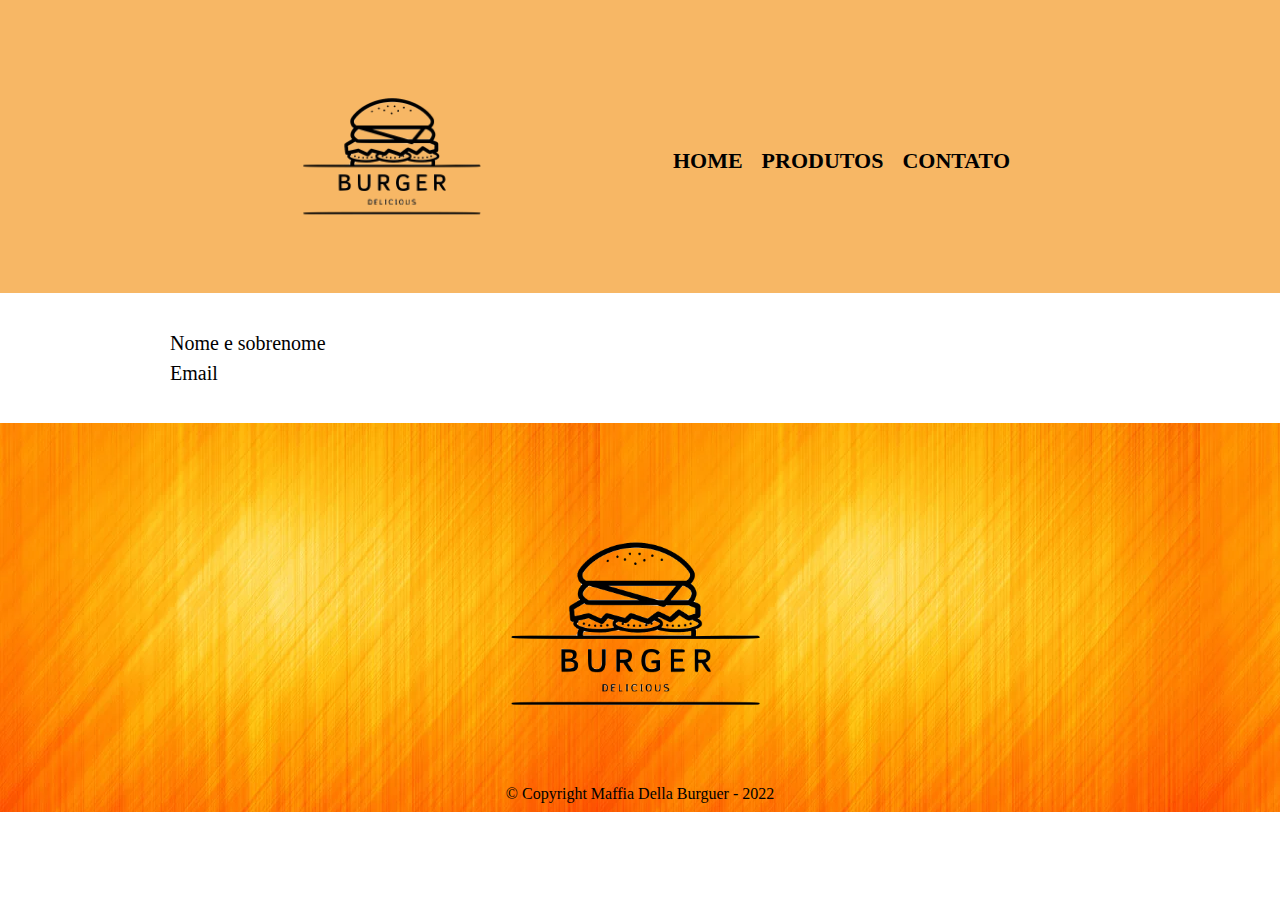
==== contato.html @ e37685d9 "okok" ====
<!DOCTYPE html>
<html>
    <head>
        <meta charset="UTF-8">
        <title>Contato - Mafia Della Burguer</title>
        
        <link rel="stylesheet" href="reset.css">
        <link rel="stylesheet" href="style.css">
    </head>
    <body>
        <header>
            <div class="caixa">
            <h1><img src="hamburgueria.png" class="logo"></h1>
            
                <nav>
                    <ul>
                        <li><a href="index.html">Home</a></li>
                        <li><a href="produtos.html">Produtos</a></li>
                        <li><a href="contato.html">Contato</a></li>
                    </ul>
                </nav>
            </div>
        </header>

        <main>
            <form>
                <label for="nomeesobrenome">Nome e sobrenome</label>
                <imput type="text" id="nomeesobrenome">

                <label for="email">Email</label>
                <imput type="text" id="email">
            </form>  
        </main>

        <footer>
            <img src="hamburgueria.png" class="rodapé">
            <p class="Copyright">&copy; Copyright Maffia Della Burguer - 2022</p>
      </footer>
 
    </body>
 </html>
---- style.css ----
.logo {
    width: 250px;
    height: 250px;
}

header {
    background: #f7b765;
    padding: 20px 0;
}

.caixa {
    position: relative;
    width: 740px;
    margin: 0 auto;
}

nav {
    position: absolute;
    top: 130px;
    right: 0;

}

nav li {
    display: inline;
    margin: 0 0 0 15px;
}

 nav a {
    text-transform: uppercase;
    color: black;
    font-weight: bold;
    font-size: 22px;
    text-decoration: none;    
 }

nav a:hover {
    color: rgb(255, 136, 0);
    text-decoration: underline;
}

 .produtos {
    width: 940px;
    margin: 0 auto;
    padding: 50px 0;
 }

 .produtos li {
    display: inline-block;
    text-align: center;
    width: 30%;
    vertical-align: top;
    margin: 0 1.5%;
    padding: 30px 20px;
    box-sizing: border-box;
    border: 2px solid black;
    border-radius: 10px;
 }

 .produtos li:hover {
    border-color: rgb(255, 136, 0);
 }

.produtos li:active {
    border-color: rgb(9, 160, 9);
}

.produtos li:hover h2 {
    font-size: 34px;
}

 .produtos h2 {
    font-size: 30px;
    font-weight: bold;

 }

 .produto-descriçao {
    font-size: 18px;
}

 .produto-preço {
    font-size: 22px;
    font-weight: bold;
    margin-top: 10px;
 }



 .imagem {
    width: 250px;
 }

footer {
    text-align: center;
    background: url(rodapé.jpg);
    padding: 10px 0;
 }

 .rodapé {
    width: 350px;
    height: 350px;
 }

main {
    width: 940px;
    margin: 0 auto;
}

form {
    margin: 40px 0;
}

form label {
    display:block;
    font-size: 20px;
    margin: 0 0 10px;
}

form input {
    display: block;
    margin: 0 0 20px;
    padding: 10px 25px;
    width: 50px;
}
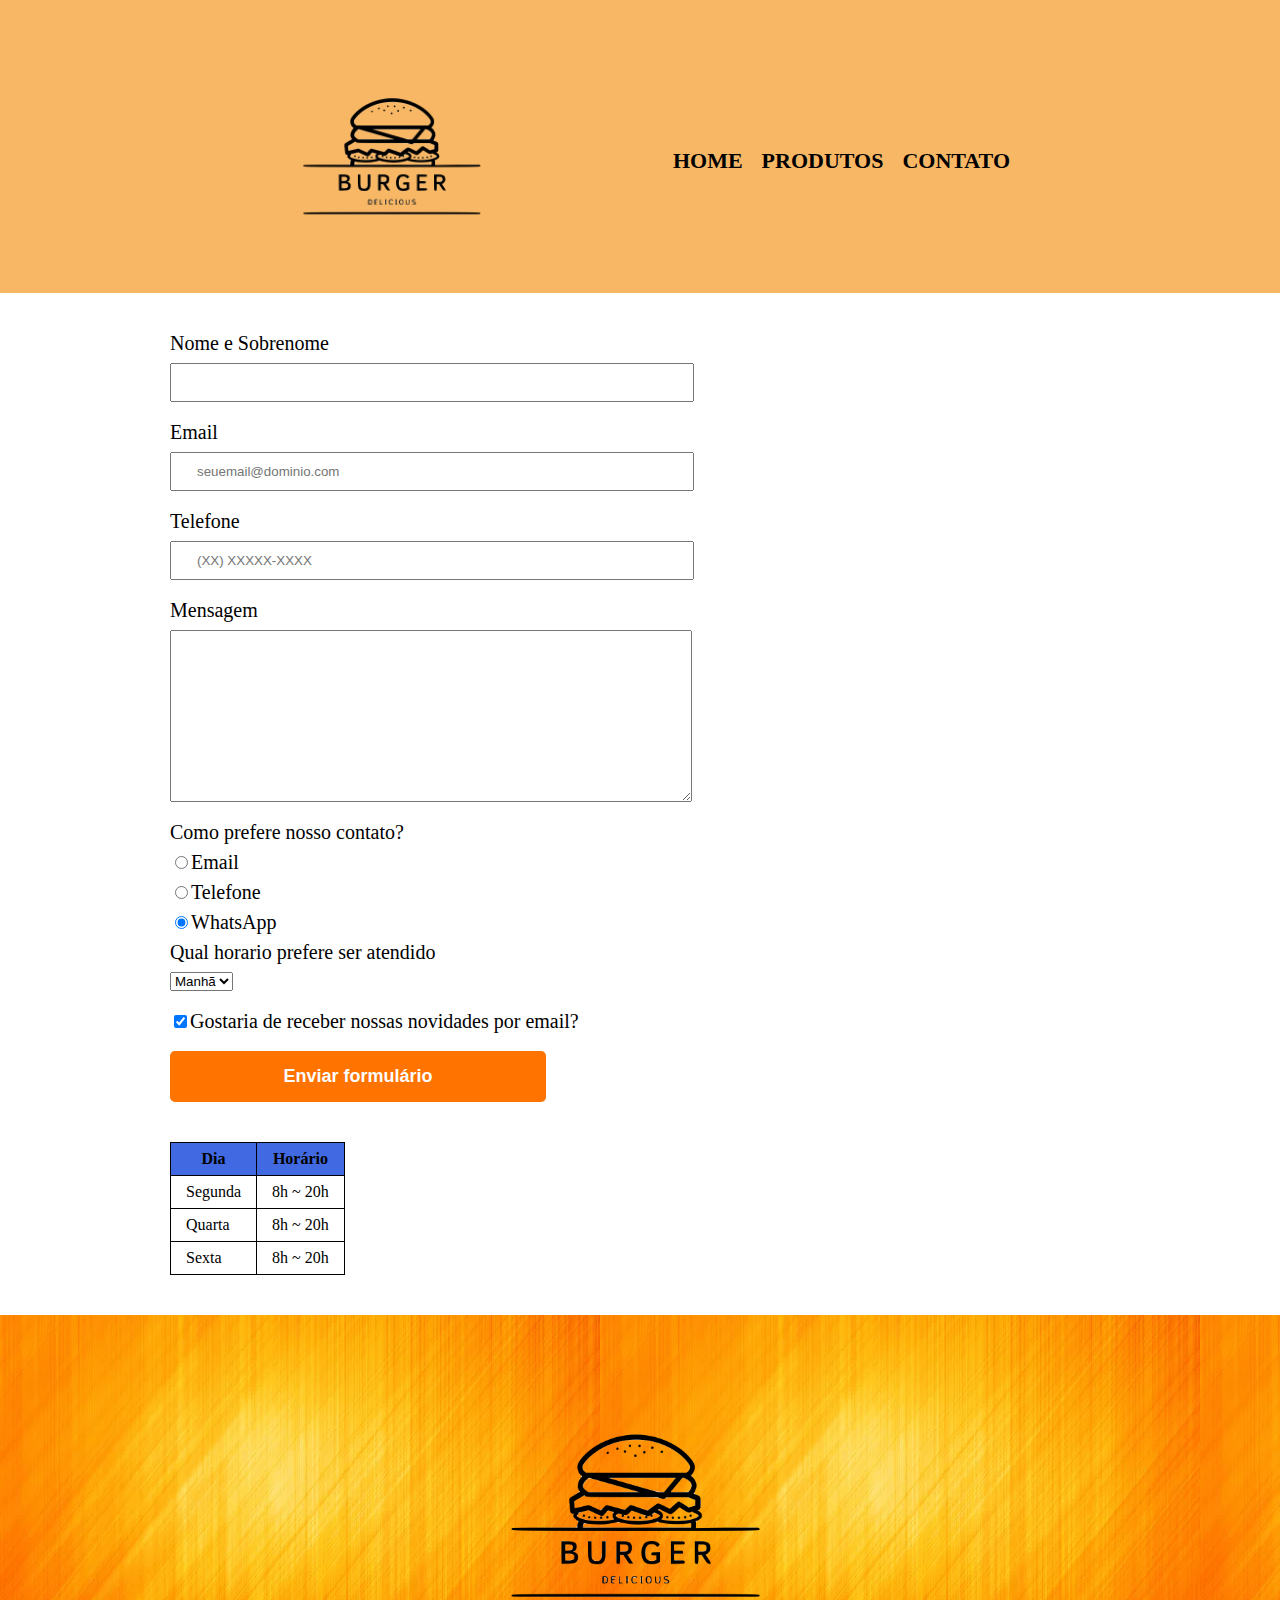
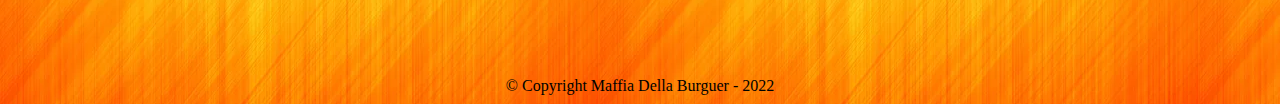
==== commit 9ecf375c: "Atualização 22" ====
--- a/contato.html
+++ b/contato.html
@@ -22,14 +22,68 @@
             </div>
         </header>
 
-        <main>
+        <main class="contatomain">
             <form>
-                <label for="nomeesobrenome">Nome e sobrenome</label>
-                <imput type="text" id="nomeesobrenome">
+                <label for="nomesobrenome">Nome e Sobrenome</label> 
+                <input type="text" id="nomesobrenome" class="input-padrao" required>
 
                 <label for="email">Email</label>
-                <imput type="text" id="email">
-            </form>  
+                <input type="email" id="email" class="input-padrao" required placeholder="seuemail@dominio.com"> 
+
+                <label for="telefone">Telefone</label>
+                <input type="tel" id="telefone" class="input-padrao" required placeholder="(XX) XXXXX-XXXX">
+
+                <label for="mensagem">Mensagem</label>
+                <textarea cols="70" rows="10" id="mensagem" class="input-padrao" required></textarea>
+                
+                <fieldset>
+                    <legend>Como prefere nosso contato?</legend>
+
+                    <label for="radio-email"><input type="radio"  name="contato" value="email" id="radio-email">Email</label>
+                    
+
+                    <label for="radio-telefone"><input type="radio" name="contato" value="telefone" id="radio-telefone">Telefone</label>
+                    
+
+                    <label for="radio-whatsapp"><input type="radio" name="contato" value="whatsapp" id="radio-whatsapp" checked>WhatsApp</label>
+                </fieldset>
+
+                <fieldset>
+                    <legend>Qual horario prefere ser atendido</legend>
+                    <select>
+                        <option>Manhã</option>
+                        <option>Tarde</option>
+                        <option>Noite</option>
+                    </select>
+                </fieldset>
+
+                <label class="checkbox"><input type="checkbox" checked>Gostaria de receber nossas novidades por email?</label>
+
+                <input type="submit" value="Enviar formulário" class="enviar">
+            </form>
+
+            <table>
+                <thead>
+                    <tr>
+                        <th>Dia</th>
+                        <th>Horário</th>
+                    </tr>
+                </thead>
+                <tbody>
+                    <tr>
+                        <td>Segunda</td>
+                        <td>8h ~ 20h</td>
+                    </tr>
+                    <tr>
+                        <td>Quarta</td>
+                        <td>8h ~ 20h</td>
+                    </tr>
+                    <tr>
+                        <td>Sexta</td>
+                        <td>8h ~ 20h</td>
+                    </tr>
+                </tbody>
+            </table>
         </main>
 
         <footer>
--- a/style.css
+++ b/style.css
@@ -102,24 +102,71 @@
     height: 350px;
  }
 
+ /*formulário/ CONTATO*/
+
 main {
-    width: 940px;
-    margin: 0 auto;
+  
+}
+
+.contatomain {
+  width: 940px;
+  margin: 0 auto;
 }
 
 form {
-    margin: 40px 0;
+  margin: 40px 0;
 }
 
-form label {
-    display:block;
-    font-size: 20px;
-    margin: 0 0 10px;
+form label, form legend {
+  display: block;
+  font-size: 20px;
+  margin: 0 0 10px;
 }
 
-form input {
-    display: block;
-    margin: 0 0 20px;
-    padding: 10px 25px;
-    width: 50px;
+.input-padrao {
+  display: block;
+  margin: 0 0 20px;
+  padding: 10px 25px;
+  width: 50%;
 }
+
+.checkbox {
+  margin: 20px 0;
+}
+
+.enviar {
+  width: 40%;
+  padding: 15px 0;
+  background: rgb(255, 115, 0);
+  color: rgb(252, 252, 252);
+  font-weight: bold;
+  font-size: 18px;
+  border: none;
+  border-radius: 5px;
+  transition: 2s ease-in-out;
+  cursor: pointer;
+}
+
+.enviar:hover {
+  background: rgb(1, 163, 1);
+  transform: rotate(360deg) scale(1.2);
+}
+
+/*Tabela de horario*/
+
+table {
+  margin: 20px 0 40px;
+}
+
+thead {
+  background: royalblue;
+  color: black;
+  font-weight: bold;
+}
+
+td, th {
+  border: 1px solid #000000;
+  padding: 8px 15px;
+}
+
+ /* Css da pagina inicial */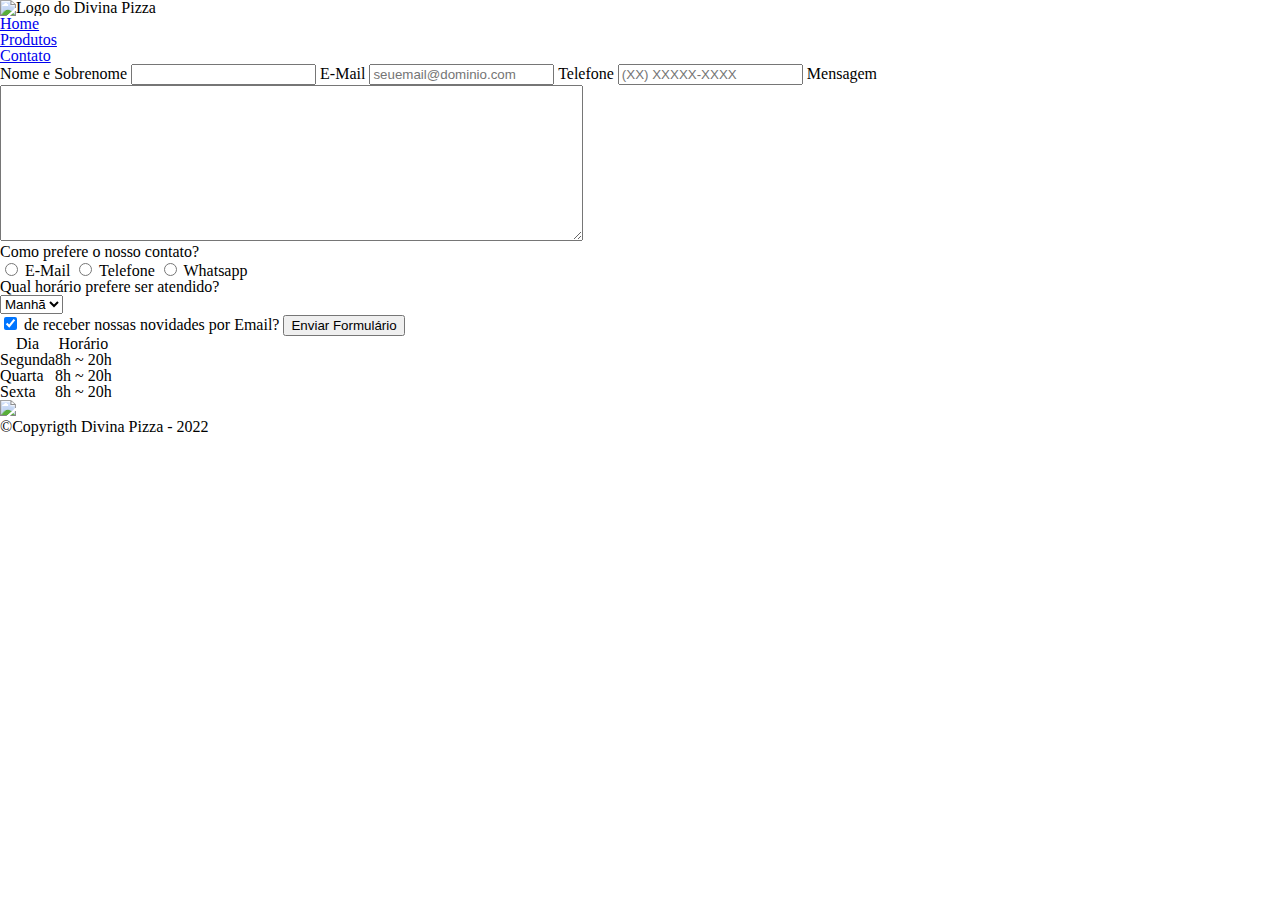
==== commit b88efbb9: "Update contato.html" ====
--- a/contato.html
+++ b/contato.html
@@ -3,97 +3,91 @@
     <head>
         <meta charset="UTF-8">
         <title>Contato - Mafia Della Burguer</title>
-        
+
         <link rel="stylesheet" href="reset.css">
-        <link rel="stylesheet" href="style.css">
+        <link rel="stylesheet" href="produtos.css">
     </head>
+    
     <body>
         <header>
             <div class="caixa">
-            <h1><img src="hamburgueria.png" class="logo"></h1>
-            
+            <h1><img src="logo.png" id="logo" alt="Logo do Divina Pizza"></h1>
+
                 <nav>
-                    <ul>
-                        <li><a href="index.html">Home</a></li>
-                        <li><a href="produtos.html">Produtos</a></li>
-                        <li><a href="contato.html">Contato</a></li>
-                    </ul>
-                </nav>
-            </div>
-        </header>
+                   <ul>
+                      <li><a href="index.html">Home</a></li>
+                      <li><a href="produtos.html">Produtos</a></li>
+                      <li><a href="contato.html">Contato</a></li>
+                  </ul>
+              </nav>
+          </div>
+      </header>
 
-        <main class="contatomain">
-            <form>
-                <label for="nomesobrenome">Nome e Sobrenome</label> 
-                <input type="text" id="nomesobrenome" class="input-padrao" required>
+ <main>
+     <form>
+         <label for="nomesobrenome">Nome e Sobrenome</label>
+         <input type="text" id="nomesobrenome" class="input-padrao" required>
 
-                <label for="email">Email</label>
-                <input type="email" id="email" class="input-padrao" required placeholder="seuemail@dominio.com"> 
+         <label for="email">E-Mail</label>
+         <input type="email" id="email" class="input-padrao" required placeholder="seuemail@dominio.com">
 
-                <label for="telefone">Telefone</label>
-                <input type="tel" id="telefone" class="input-padrao" required placeholder="(XX) XXXXX-XXXX">
+         <label for="telefone">Telefone</label>
+         <input type="tel" id="telefone" class="input-padrao" required placeholder="(XX) XXXXX-XXXX">
 
-                <label for="mensagem">Mensagem</label>
-                <textarea cols="70" rows="10" id="mensagem" class="input-padrao" required></textarea>
-                
-                <fieldset>
-                    <legend>Como prefere nosso contato?</legend>
+         <label for="mensagem">Mensagem</label>
+         <textarea cols="70" rows="10" id="mensagem" class="input-padrao" required></textarea>
 
-                    <label for="radio-email"><input type="radio"  name="contato" value="email" id="radio-email">Email</label>
-                    
+         <fieldset>
+             <p>Como prefere o nosso contato?</p>
+             
+             <label for="radio-email"><input type="radio" name="contato" value="email" id="radio-email"> E-Mail</label>
 
-                    <label for="radio-telefone"><input type="radio" name="contato" value="telefone" id="radio-telefone">Telefone</label>
-                    
+             <label for="radio-telefone"><input type="radio" name="contato" value="telefone" id="radio-telefone"> Telefone</label>
+ 
+             <label for="radio-whatapp"><input type="radio" name="contato" value="whatsapp" id="radio-whatsapp"> Whatsapp</label>
+         </fieldset>
 
-                    <label for="radio-whatsapp"><input type="radio" name="contato" value="whatsapp" id="radio-whatsapp" checked>WhatsApp</label>
-                </fieldset>
+         <fieldset>
+             <legend>Qual horário prefere ser atendido?</legend>
+             <select>
+                 <option>Manhã</option>
+                 <option>Tarde</option>
+                 <option>Noite</option>
+             </select>
+         </fieldset>
+ 
+         <label><input type="checkbox" checked> de receber nossas novidades por Email?</label>
+ 
+         <input type="submit" value="Enviar Formulário" class="enviar">
+     </form>
 
-                <fieldset>
-                    <legend>Qual horario prefere ser atendido</legend>
-                    <select>
-                        <option>Manhã</option>
-                        <option>Tarde</option>
-                        <option>Noite</option>
-                    </select>
-                </fieldset>
+     <table>
+         <thead>
+             <tr>
+                <th>Dia</th>
+                <th>Horário</th>
+            </tr>
+        </thead>
+        <tbody>
+            <tr>
+               <td>Segunda</td>
+               <td>8h ~ 20h</td>
+           </tr>
+           <tr>
+               <td>Quarta</td>
+               <td>8h ~ 20h</td>
+           </tr>
+           <tr>
+               <td>Sexta</td>
+               <td>8h ~ 20h</td>
+           </tr>
+       </tbody>
+   </table>
+ </main>
 
-                <label class="checkbox"><input type="checkbox" checked>Gostaria de receber nossas novidades por email?</label>
-
-                <input type="submit" value="Enviar formulário" class="enviar">
-            </form>
-
-            <table>
-                <thead>
-                    <tr>
-                        <th>Dia</th>
-                        <th>Horário</th>
-                    </tr>
-                </thead>
-                <tbody>
-                    <tr>
-                        <td>Segunda</td>
-                        <td>8h ~ 20h</td>
-                    </tr>
-                    <tr>
-                        <td>Quarta</td>
-                        <td>8h ~ 20h</td>
-                    </tr>
-                    <tr>
-                        <td>Sexta</td>
-                        <td>8h ~ 20h</td>
-                    </tr>
-                </tbody>
-            </table>
-        </main>
-
-        <footer>
-            <img src="hamburgueria.png" class="rodapé">
-            <p class="Copyright">&copy; Copyright Maffia Della Burguer - 2022</p>
-      </footer>
- 
-    </body>
- </html>
-
-
-
-       + <footer>
+  <img src="logofooter.png" class="logo-pizza">
+  <p class="copyrigth">&copy;Copyrigth Divina Pizza - 2022</p>
+ </footer>
+ </body>
+</html>
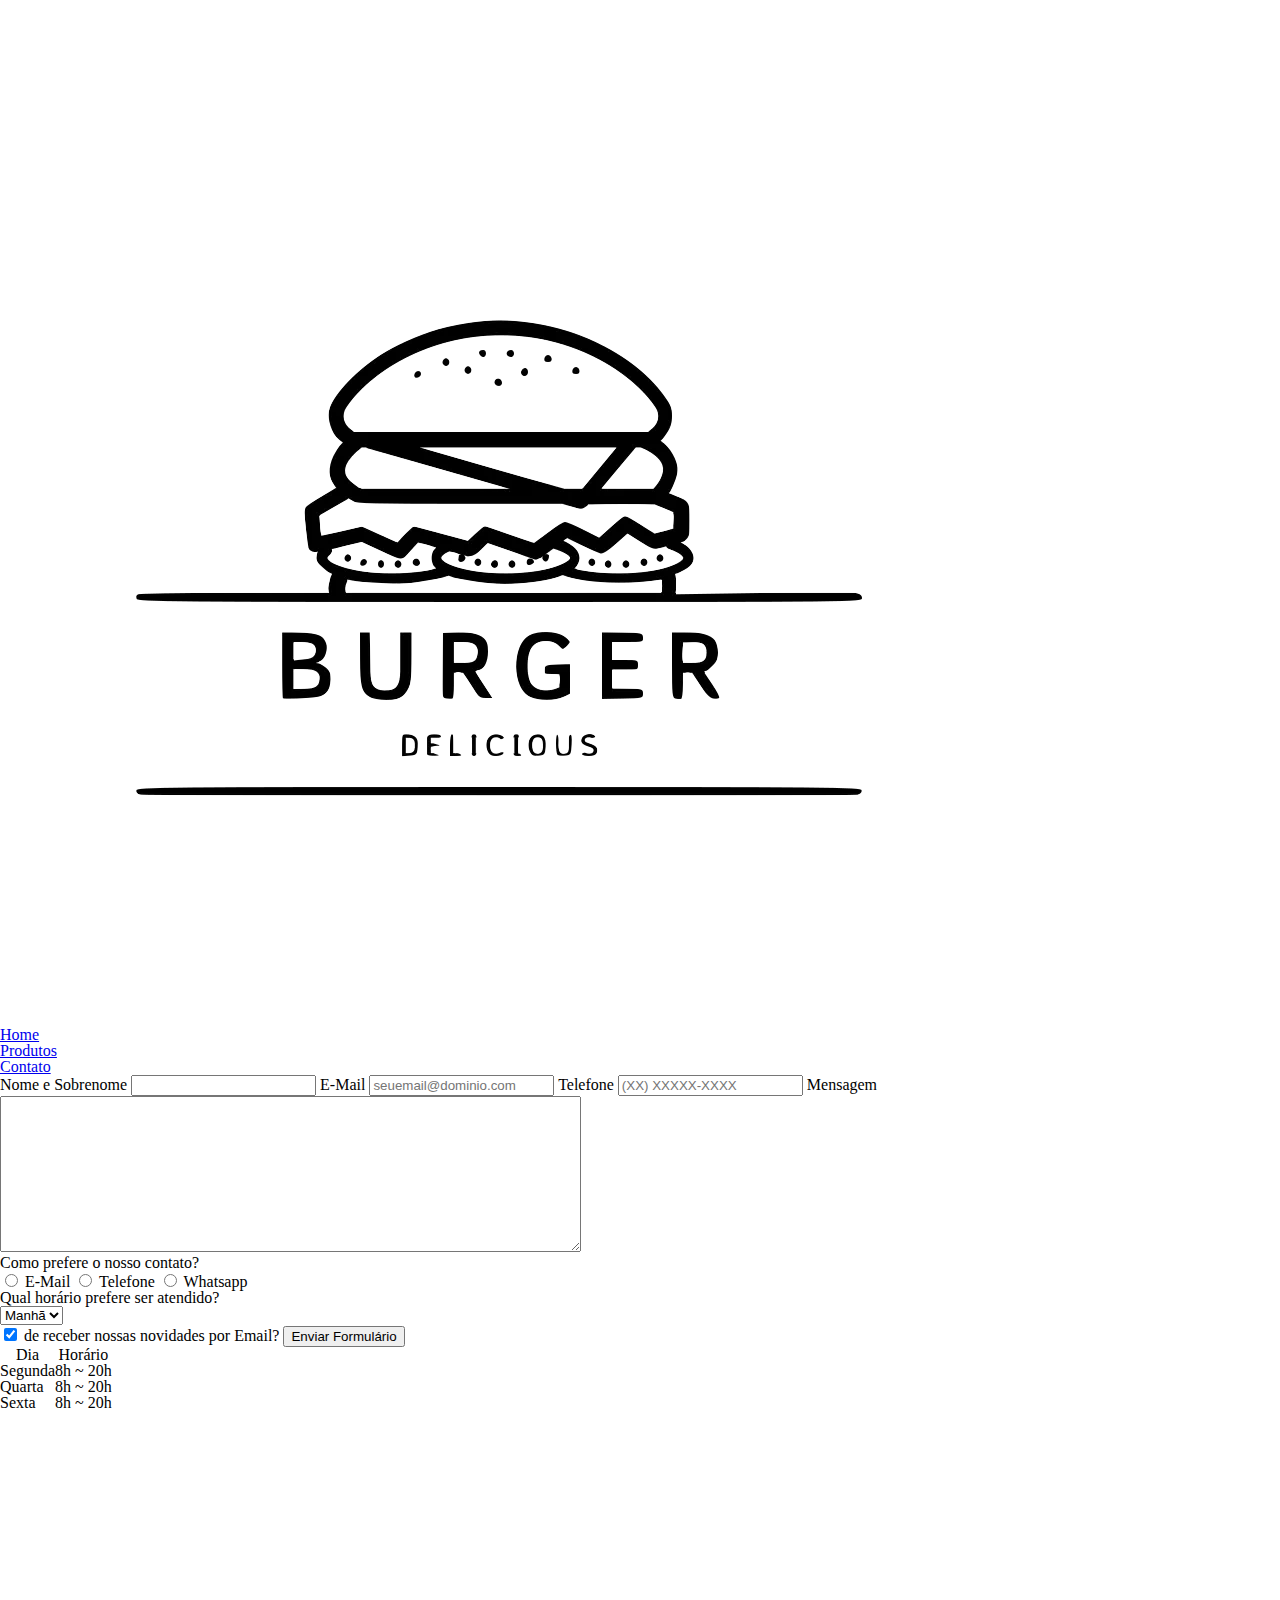
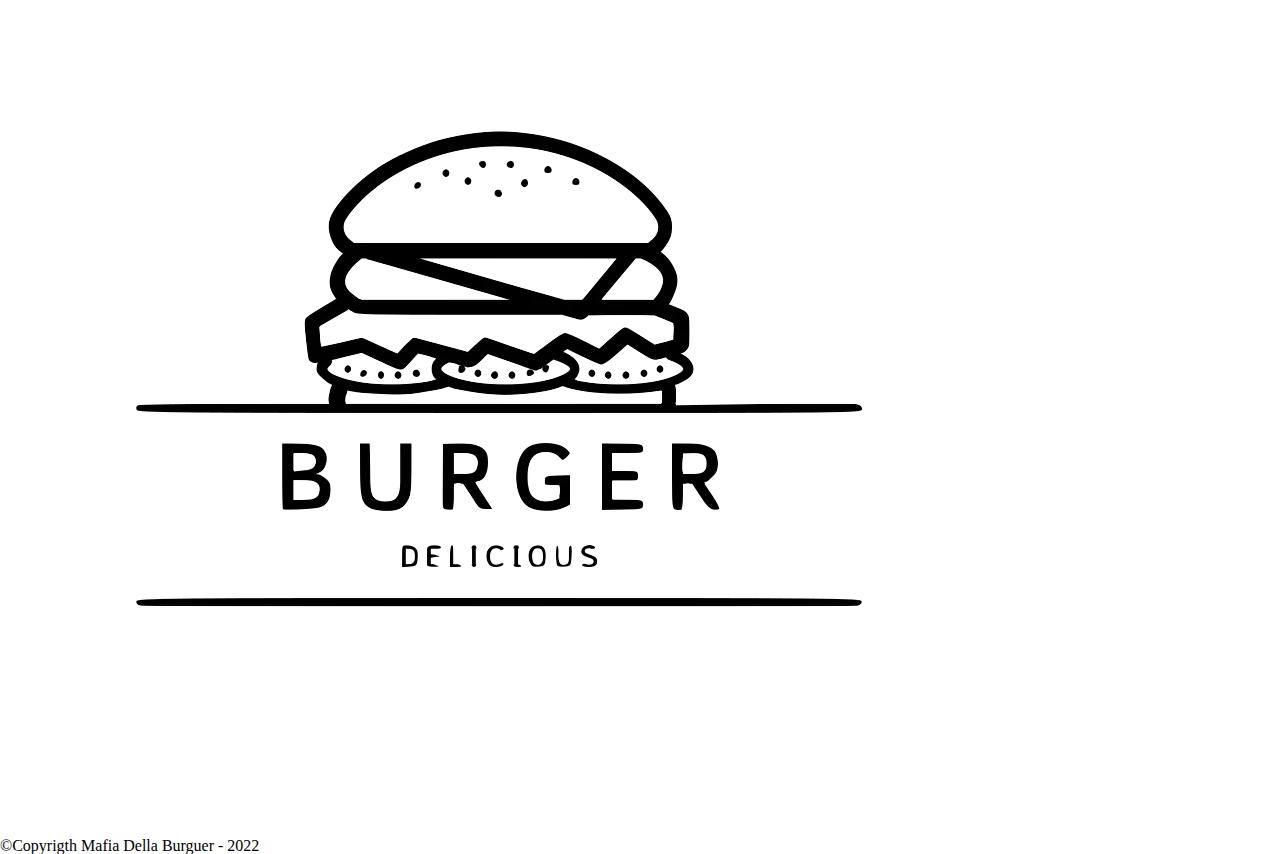
==== commit c4618103: "Update contato.html" ====
--- a/contato.html
+++ b/contato.html
@@ -11,7 +11,7 @@
     <body>
         <header>
             <div class="caixa">
-            <h1><img src="logo.png" id="logo" alt="Logo do Divina Pizza"></h1>
+                <h1><img src="hamburgueria.png" class="logo"></h1>
 
                 <nav>
                    <ul>
@@ -86,8 +86,8 @@
  </main>
 
  <footer>
-  <img src="logofooter.png" class="logo-pizza">
-  <p class="copyrigth">&copy;Copyrigth Divina Pizza - 2022</p>
+  <img src="hamburgueria.png" class="rodapé">
+     <p class="copyrigth">&copy;Copyrigth Mafia Della Burguer - 2022</p>
  </footer>
  </body>
 </html>
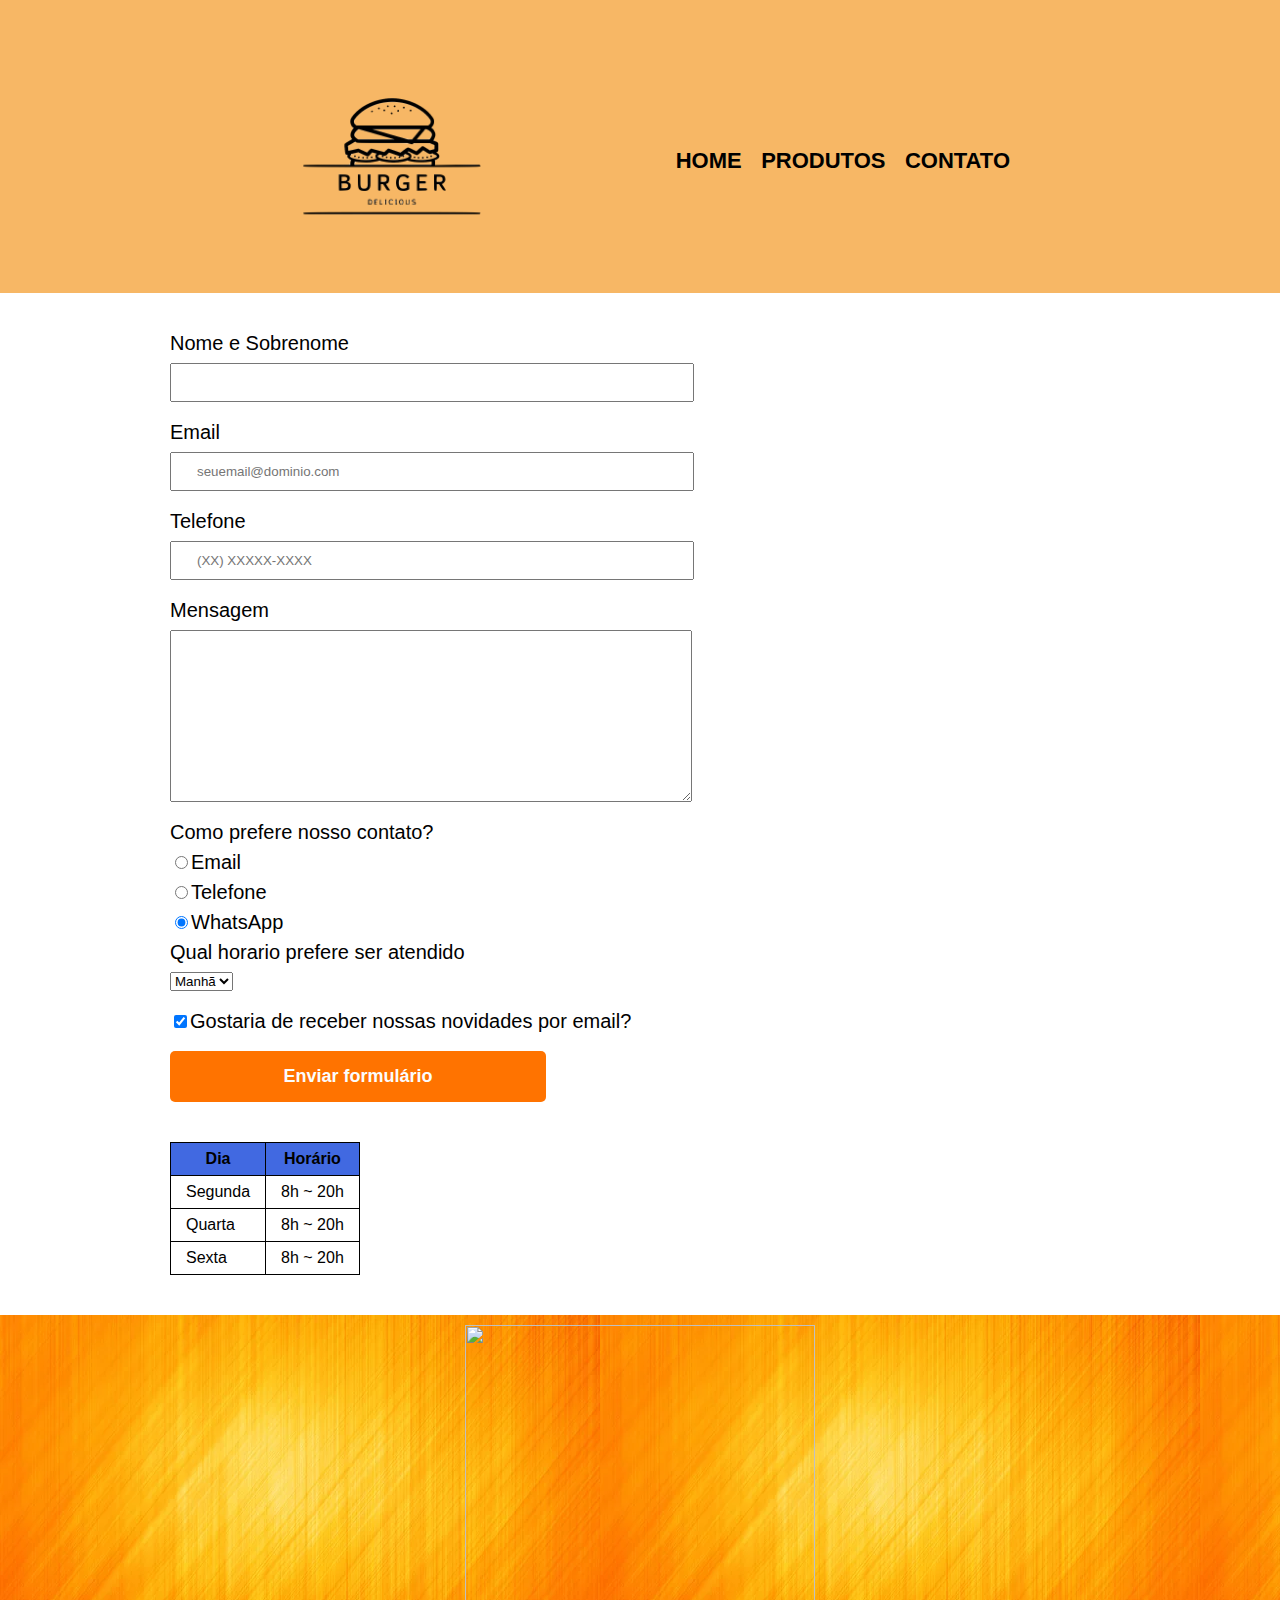
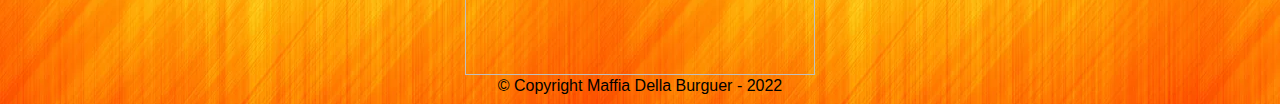
==== commit 3b576f6f: "Add files via upload" ====
--- a/contato.html
+++ b/contato.html
@@ -3,91 +3,97 @@
     <head>
         <meta charset="UTF-8">
         <title>Contato - Mafia Della Burguer</title>
-
+        
         <link rel="stylesheet" href="reset.css">
-        <link rel="stylesheet" href="produtos.css">
+        <link rel="stylesheet" href="style.css">
     </head>
     
     <body>
         <header>
             <div class="caixa">
-                <h1><img src="hamburgueria.png" class="logo"></h1>
+            <h1><img src="logo.png" class="logo"></h1>
+            
+                <nav>
+                    <ul>
+                        <li><a href="index.html">Home</a></li>
+                        <li><a href="produtos.html">Produtos</a></li>
+                        <li><a href="contato.html">Contato</a></li>
+                    </ul>
+                </nav>
+            </div>
+        </header>
 
-                <nav>
-                   <ul>
-                      <li><a href="index.html">Home</a></li>
-                      <li><a href="produtos.html">Produtos</a></li>
-                      <li><a href="contato.html">Contato</a></li>
-                  </ul>
-              </nav>
-          </div>
-      </header>
+        <main class="contatomain">
+            <form>
+                <label for="nomesobrenome">Nome e Sobrenome</label> 
+                <input type="text" id="nomesobrenome" class="input-padrao" required>
 
- <main>
-     <form>
-         <label for="nomesobrenome">Nome e Sobrenome</label>
-         <input type="text" id="nomesobrenome" class="input-padrao" required>
+                <label for="email">Email</label>
+                <input type="email" id="email" class="input-padrao" required placeholder="seuemail@dominio.com"> 
 
-         <label for="email">E-Mail</label>
-         <input type="email" id="email" class="input-padrao" required placeholder="seuemail@dominio.com">
+                <label for="telefone">Telefone</label>
+                <input type="tel" id="telefone" class="input-padrao" required placeholder="(XX) XXXXX-XXXX">
 
-         <label for="telefone">Telefone</label>
-         <input type="tel" id="telefone" class="input-padrao" required placeholder="(XX) XXXXX-XXXX">
+                <label for="mensagem">Mensagem</label>
+                <textarea cols="70" rows="10" id="mensagem" class="input-padrao" required></textarea>
+                
+                <fieldset>
+                    <legend>Como prefere nosso contato?</legend>
 
-         <label for="mensagem">Mensagem</label>
-         <textarea cols="70" rows="10" id="mensagem" class="input-padrao" required></textarea>
+                    <label for="radio-email"><input type="radio"  name="contato" value="email" id="radio-email">Email</label>
+                    
 
-         <fieldset>
-             <p>Como prefere o nosso contato?</p>
-             
-             <label for="radio-email"><input type="radio" name="contato" value="email" id="radio-email"> E-Mail</label>
+                    <label for="radio-telefone"><input type="radio" name="contato" value="telefone" id="radio-telefone">Telefone</label>
+                    
 
-             <label for="radio-telefone"><input type="radio" name="contato" value="telefone" id="radio-telefone"> Telefone</label>
- 
-             <label for="radio-whatapp"><input type="radio" name="contato" value="whatsapp" id="radio-whatsapp"> Whatsapp</label>
-         </fieldset>
+                    <label for="radio-whatsapp"><input type="radio" name="contato" value="whatsapp" id="radio-whatsapp" checked>WhatsApp</label>
+                </fieldset>
 
-         <fieldset>
-             <legend>Qual horário prefere ser atendido?</legend>
-             <select>
-                 <option>Manhã</option>
-                 <option>Tarde</option>
-                 <option>Noite</option>
-             </select>
-         </fieldset>
- 
-         <label><input type="checkbox" checked> de receber nossas novidades por Email?</label>
- 
-         <input type="submit" value="Enviar Formulário" class="enviar">
-     </form>
+                <fieldset>
+                    <legend>Qual horario prefere ser atendido</legend>
+                    <select>
+                        <option>Manhã</option>
+                        <option>Tarde</option>
+                        <option>Noite</option>
+                    </select>
+                </fieldset>
 
-     <table>
-         <thead>
-             <tr>
-                <th>Dia</th>
-                <th>Horário</th>
-            </tr>
-        </thead>
-        <tbody>
-            <tr>
-               <td>Segunda</td>
-               <td>8h ~ 20h</td>
-           </tr>
-           <tr>
-               <td>Quarta</td>
-               <td>8h ~ 20h</td>
-           </tr>
-           <tr>
-               <td>Sexta</td>
-               <td>8h ~ 20h</td>
-           </tr>
-       </tbody>
-   </table>
- </main>
+                <label class="checkbox"><input type="checkbox" checked>Gostaria de receber nossas novidades por email?</label>
 
- <footer>
-  <img src="hamburgueria.png" class="rodapé">
-     <p class="copyrigth">&copy;Copyrigth Mafia Della Burguer - 2022</p>
- </footer>
- </body>
-</html>
+                <input type="submit" value="Enviar formulário" class="enviar">
+            </form>
+
+            <table>
+                <thead>
+                    <tr>
+                        <th>Dia</th>
+                        <th>Horário</th>
+                    </tr>
+                </thead>
+                <tbody>
+                    <tr>
+                        <td>Segunda</td>
+                        <td>8h ~ 20h</td>
+                    </tr>
+                    <tr>
+                        <td>Quarta</td>
+                        <td>8h ~ 20h</td>
+                    </tr>
+                    <tr>
+                        <td>Sexta</td>
+                        <td>8h ~ 20h</td>
+                    </tr>
+                </tbody>
+            </table>
+        </main>
+
+        <footer>
+            <img src="hamburgueria.png" class="rodapé">
+            <p class="Copyright">&copy; Copyright Maffia Della Burguer - 2022</p>
+        </footer>
+     </body>
+ </html>
+
+
+
+       
--- a/style.css
+++ b/style.css
@@ -0,0 +1,294 @@
+body {
+  font-family: 'Nunito', sans-serif; 
+}
+
+/*Produtos de venda*/
+.logo {
+    width: 250px;
+    height: 250px;
+}
+
+header {
+    background: #f7b765;
+    padding: 20px 0;
+}
+
+.caixa {
+    position: relative;
+    width: 740px;
+    margin: 0 auto;
+}
+
+nav {
+    position: absolute;
+    top: 130px;
+    right: 0;
+
+}
+
+nav li {
+    display: inline;
+    margin: 0 0 0 15px;
+}
+
+ nav a {
+    text-transform: uppercase;
+    color: black;
+    font-weight: bold;
+    font-size: 22px;
+    text-decoration: none;    
+ }
+
+nav a:hover {
+    color: rgb(255, 136, 0);
+    text-decoration: underline;
+}
+
+ .produtos {
+    width: 940px;
+    margin: 0 auto;
+    padding: 50px 0;
+ }
+
+ .produtos li {
+    display: inline-block;
+    text-align: center;
+    width: 30%;
+    vertical-align: top;
+    margin: 0 1.5%;
+    padding: 30px 20px;
+    box-sizing: border-box;
+    border: 2px solid black;
+    border-radius: 10px;
+ }
+
+ .produtos li:hover {
+    border-color: rgb(255, 136, 0);
+ }
+
+.produtos li:active {
+    border-color: rgb(9, 160, 9);
+}
+
+.produtos li:hover h2 {
+    font-size: 34px;
+}
+
+ .produtos h2 {
+    font-size: 30px;
+    font-weight: bold;
+
+ }
+
+ .produto-descriçao {
+    font-size: 18px;
+}
+
+ .produto-preço {
+    font-size: 22px;
+    font-weight: bold;
+    margin-top: 10px;
+ }
+
+
+
+ .imagem {
+    width: 250px;
+ }
+
+footer {
+    text-align: center;
+    background: url(rodapé.jpg);
+    padding: 10px 0;
+ }
+
+ .rodapé {
+    width: 350px;
+    height: 350px;
+ }
+
+ /*formulário/ CONTATO*/
+
+main {
+  
+}
+
+.contatomain {
+  width: 940px;
+  margin: 0 auto;
+}
+
+form {
+  margin: 40px 0;
+}
+
+form label, form legend {
+  display: block;
+  font-size: 20px;
+  margin: 0 0 10px;
+}
+
+.input-padrao {
+  display: block;
+  margin: 0 0 20px;
+  padding: 10px 25px;
+  width: 50%;
+}
+
+.checkbox {
+  margin: 20px 0;
+}
+
+.enviar {
+  width: 40%;
+  padding: 15px 0;
+  background: rgb(255, 115, 0);
+  color: rgb(252, 252, 252);
+  font-weight: bold;
+  font-size: 18px;
+  border: none;
+  border-radius: 5px;
+  transition: 2s ease-in-out;
+  cursor: pointer;
+}
+
+.enviar:hover {
+  background: rgb(1, 163, 1);
+  transform: rotate(360deg) scale(1.2);
+}
+
+/*Tabela de horario*/
+
+table {
+  margin: 20px 0 40px;
+}
+
+thead {
+  background: royalblue;
+  color: black;
+  font-weight: bold;
+}
+
+td, th {
+  border: 1px solid #000000;
+  padding: 8px 15px;
+}
+
+/* css da página inicial */
+.banner {
+  width: 100%;
+  height: 350px;
+  border-radius: 10px;
+  object-fit: cover;
+}
+
+.titulo-principal {
+  text-align: center;
+  font-size: 2em;
+  margin: 0 0 1em;
+  clear: left;
+}
+
+.principal {
+  padding: 3em 0;
+  background: #ffffff;
+  width: 940px;
+  margin: 0 auto;
+}
+
+.principal p {
+  margin: 0 0 1em;
+}
+
+.principal strong {
+  font-weight: bold;
+}
+
+.panfleto {
+  width: 150px;
+  float: left;
+  margin: 0 20px 20px 0;
+}
+
+.mapa {
+  padding: 3em 0;
+  background: linear-gradient( rgb(255, 255, 255), rgb(252, 170, 18));
+}
+
+.mapa-conteudo {
+  width: 940px;
+  margin: 0 auto;
+}
+
+.mapa p {
+  margin: 0 0 2em;
+  text-align: center;
+}
+
+.beneficios {
+  padding: 3em 0;
+  background: rgb(252, 170, 18);
+}
+
+.conteudo-beneficios {
+  width: 640px;
+  margin: 0 auto;
+}
+
+.lista-beneficios {
+  width: 40%;
+  display: inline-block;
+  vertical-align: top;
+}
+
+.itens {
+  line-height: 1.5;
+}
+
+.itens:first-child {
+  font-weight: bold;
+}
+
+.itens:before {
+  content: "✸";
+}
+
+.imagem-beneficios {
+  width: 60%;
+  height: 350px;
+}
+
+.video {
+  width: 560px;
+  margin: 2em auto;
+ }
+
+.rodape {
+   width: 250px;
+   height: 250px;
+}
+
+.copyrigth {
+  margin-top: 15px;
+  color: rgb(255, 255, 255);
+  font-size: 15px;
+}
+
+/* CSS para configurar celular*/
+@media screen and (max-width: 480px) {
+  .caixa, .principal, .conteudo-beneficios, .mapa-conteudo, .video {
+    width: auto;
+  } 
+
+  h1 {
+    text-align: center;
+  }
+
+  nav {
+    position: static;
+  }
+
+  .lista-beneficios, .imagem-beneficios {
+    width: 100%;
+  }
+}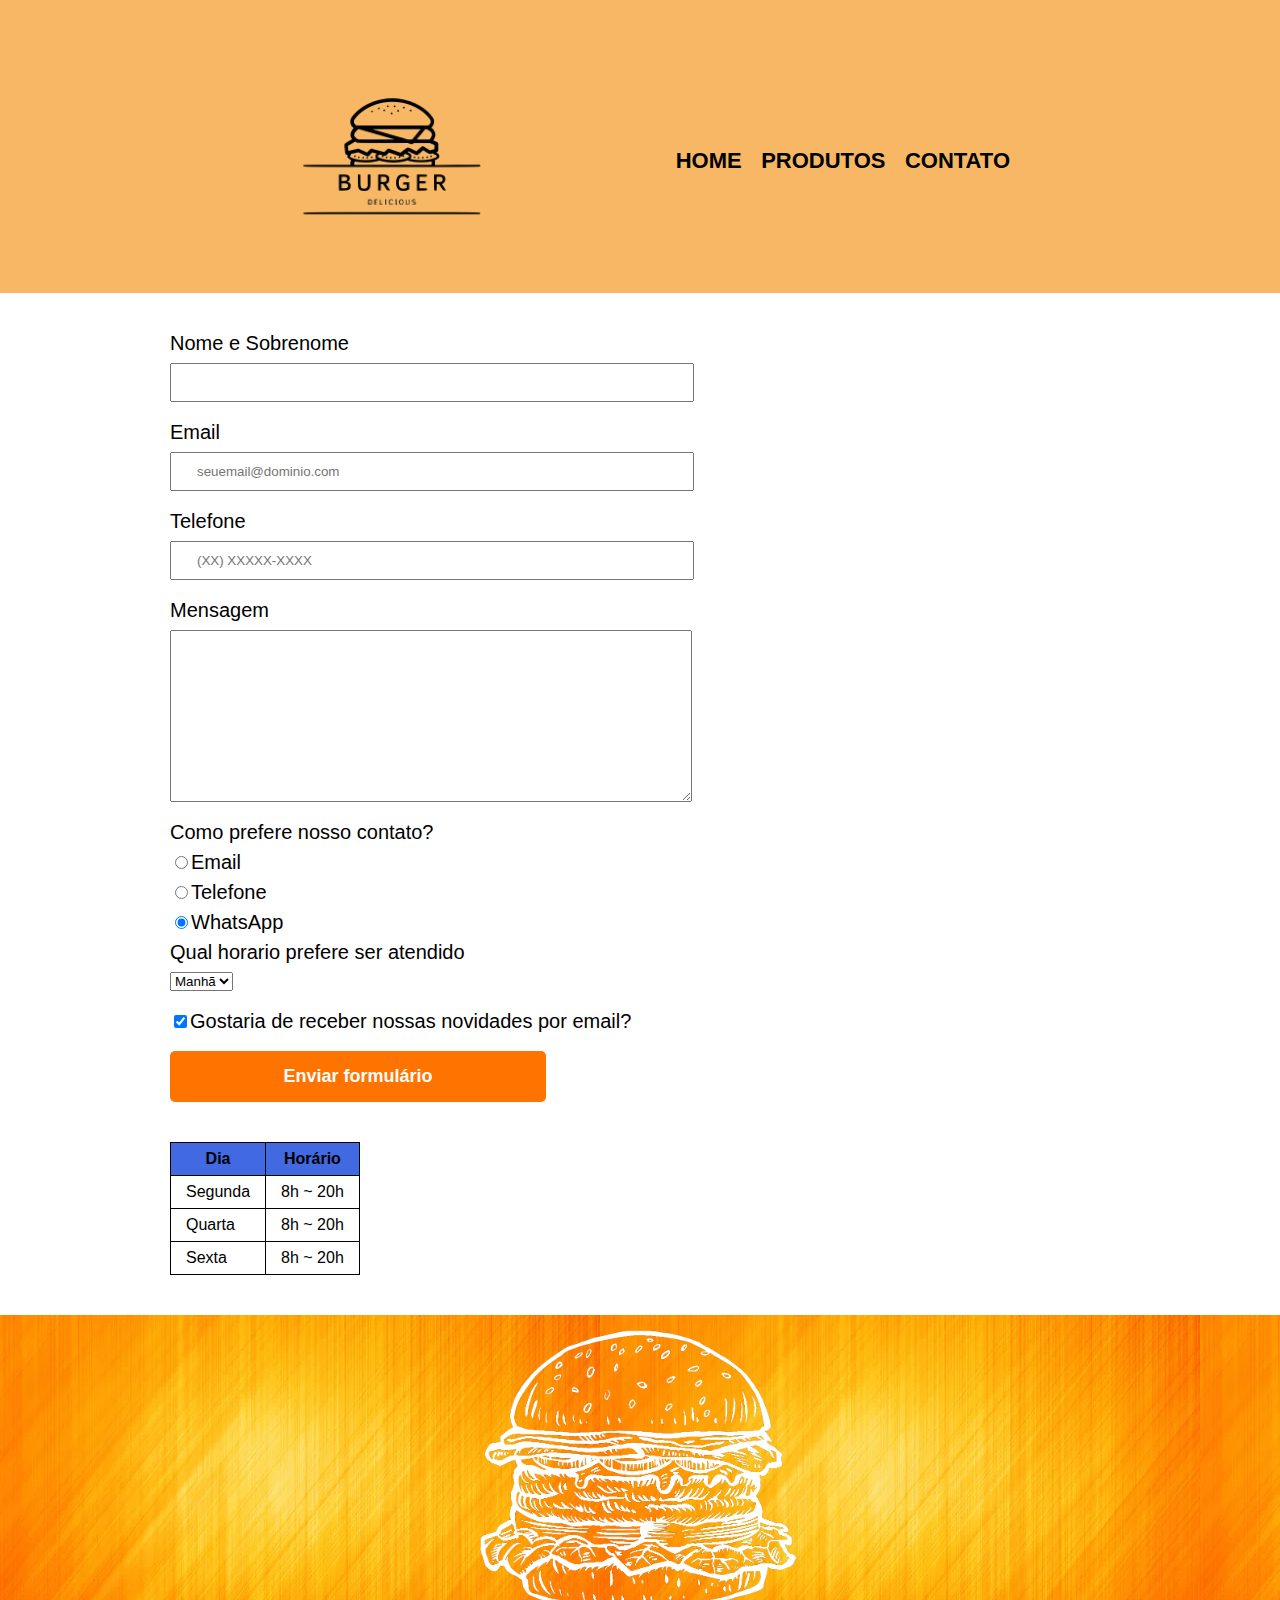
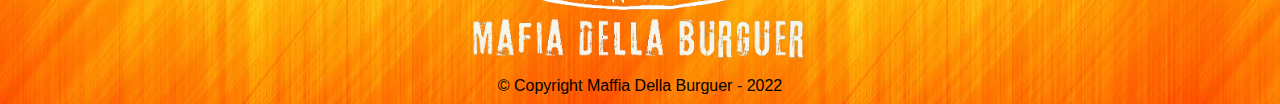
==== commit 5ca32e1f: "06/12" ====
--- a/contato.html
+++ b/contato.html
@@ -88,7 +88,7 @@
         </main>
 
         <footer>
-            <img src="hamburgueria.png" class="rodapé">
+            <img src="rodapé.png" class="rodapé">
             <p class="Copyright">&copy; Copyright Maffia Della Burguer - 2022</p>
         </footer>
      </body>
